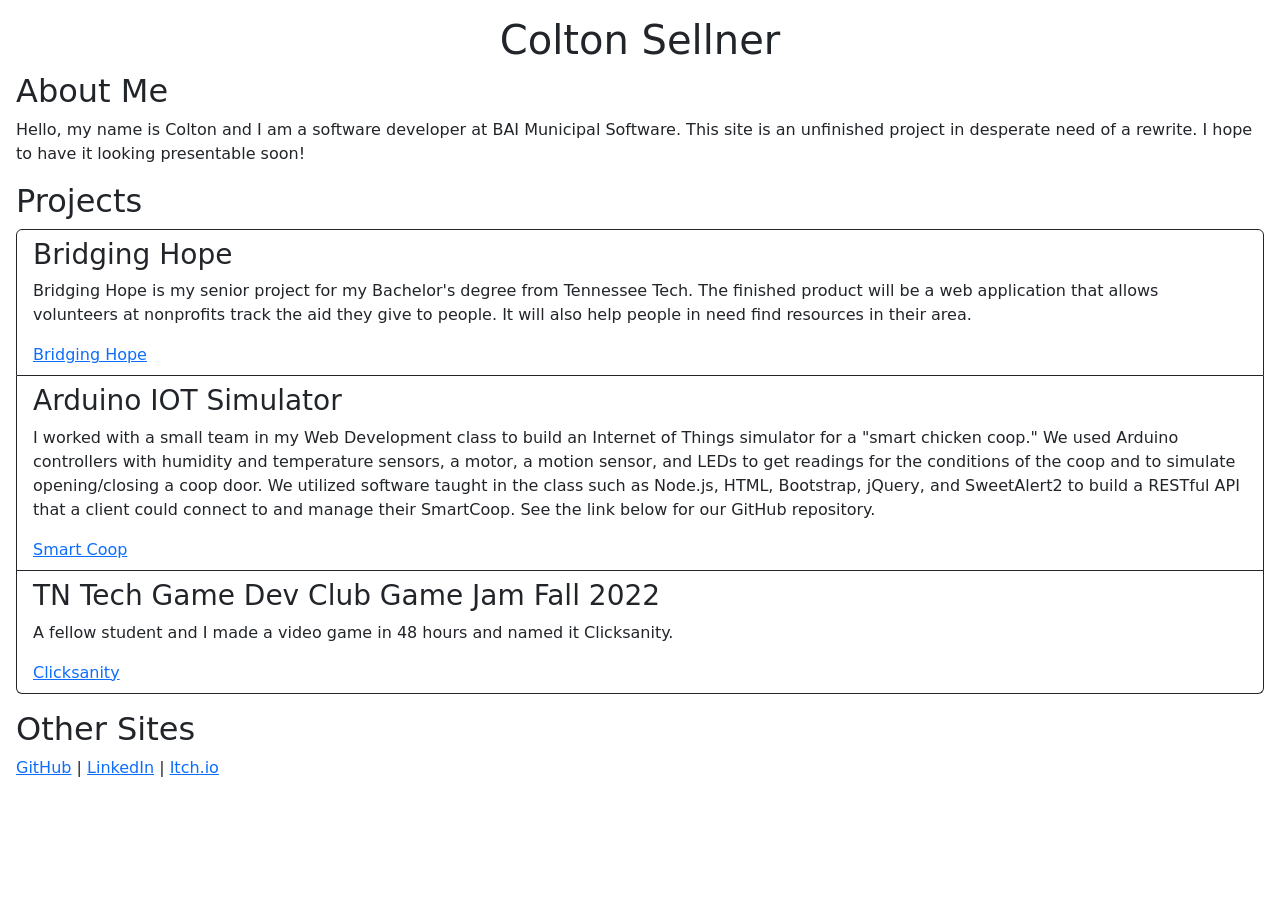
==== index.html @ 9461db30 "Update about me section" ====
<!DOCTYPE html>
<html lang="en">
<head>
    <meta charset="UTF-8">
    <meta name="viewport" content="width=device-width, initial-scale=1.0">
    <title>Colton Sellner's Portfolio</title>
    <link href="https://cdn.jsdelivr.net/npm/bootstrap@5.3.3/dist/css/bootstrap.min.css" rel="stylesheet" integrity="sha384-QWTKZyjpPEjISv5WaRU9OFeRpok6YctnYmDr5pNlyT2bRjXh0JMhjY6hW+ALEwIH" crossorigin="anonymous">
</head>
<style>
    canvas {
        position: absolute;
        left:0;
        top:0;
        z-index: -1;
    }
</style>
<body>
    <canvas></canvas>
    <h1 class="text-center pt-3">Colton Sellner</h1>
    <div class="px-3">
        <h2>About Me</h2>
        <p>
            Hello, my name is Colton and I am a software developer at BAI Municipal Software. 
            This site is an unfinished project in desperate need of a rewrite.
            I hope to have it looking presentable soon!
        </p>
    </div>
    <div class="px-3">
        <h2>Projects</h2>
        <ul class="list-group">
            <li class="list-group-item bg-transparent border-dark">
                <h3>Bridging Hope</h3>
                <p>
                    Bridging Hope is my senior project for my Bachelor's degree from Tennessee Tech.
                    The finished product will be a web application that allows volunteers at nonprofits track the aid they give to people.
                    It will also help people in need find resources in their area.
                </p>
                <a href="https://bridginghope.life">Bridging Hope</a>
            </li>
            <li class="list-group-item bg-transparent border-dark">
                <h3>Arduino IOT Simulator</h3>
                <p>
                    I worked with a small team in my Web Development class to build an Internet of Things simulator for a "smart chicken coop." 
                    We used Arduino controllers with humidity and temperature sensors, a motor, a motion sensor, and LEDs to get readings for the conditions of the coop and to simulate opening/closing a coop door. 
                    We utilized software taught in the class such as Node.js, HTML, Bootstrap, jQuery, and SweetAlert2 to build a RESTful API that a client could connect to and manage their SmartCoop. 
                    See the link below for our GitHub repository.
                </p>
                <a href="https://github.com/casellner/CSC3100-ExtraCredit">Smart Coop</a>
            </li>
            <li class="list-group-item bg-transparent border-dark">
                <h3>TN Tech Game Dev Club Game Jam Fall 2022</h3>
                <p>A fellow student and I made a video game in 48 hours and named it Clicksanity.</p>
                <a href="https://casellner.itch.io/clicksanity">Clicksanity</a>
            </li>
        </ul>
    </div>
    <div class="px-3 py-3">
        <h2>Other Sites</h2>
        <a href="https://github.com/casellner">GitHub</a> |
        <a href="https://www.linkedin.com/in/colton-sellner">LinkedIn</a> |
        <a href="https://casellner.itch.io/">Itch.io</a>
    </div>
</body>

<!--javascript for platformer functionality-->
<script src="index.js"></script>

<!--bootstrap-->
<script src="https://cdn.jsdelivr.net/npm/bootstrap@5.3.3/dist/js/bootstrap.bundle.min.js" integrity="sha384-YvpcrYf0tY3lHB60NNkmXc5s9fDVZLESaAA55NDzOxhy9GkcIdslK1eN7N6jIeHz" crossorigin="anonymous"></script>

</html>
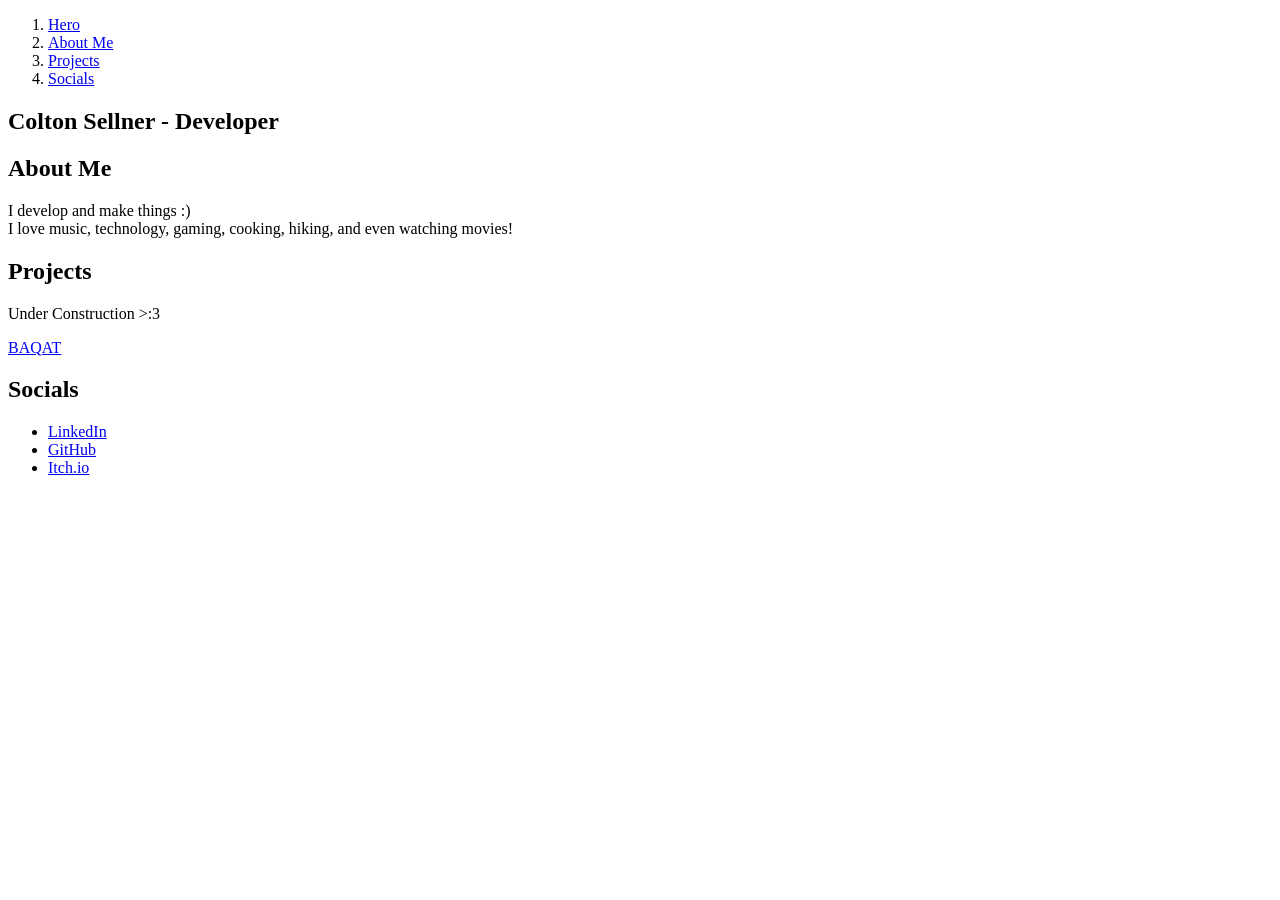
==== commit e94507ec: "remove clutter and redesign layout" ====
--- a/index.html
+++ b/index.html
@@ -1,71 +1,48 @@
 <!DOCTYPE html>
 <html lang="en">
+
 <head>
     <meta charset="UTF-8">
     <meta name="viewport" content="width=device-width, initial-scale=1.0">
-    <title>Colton Sellner's Portfolio</title>
-    <link href="https://cdn.jsdelivr.net/npm/bootstrap@5.3.3/dist/css/bootstrap.min.css" rel="stylesheet" integrity="sha384-QWTKZyjpPEjISv5WaRU9OFeRpok6YctnYmDr5pNlyT2bRjXh0JMhjY6hW+ALEwIH" crossorigin="anonymous">
+    <title>Colton Sellner - Personal Site</title>
 </head>
-<style>
-    canvas {
-        position: absolute;
-        left:0;
-        top:0;
-        z-index: -1;
-    }
-</style>
+
 <body>
-    <canvas></canvas>
-    <h1 class="text-center pt-3">Colton Sellner</h1>
-    <div class="px-3">
+    <nav>
+        <ol>
+            <li><a href="#hero">Hero</a></li>
+            <li><a href="#about">About Me</a></li>
+            <li><a href="#projects">Projects</a></li>
+            <li><a href="#socials">Socials</a></li>
+        </ol>
+    </nav>
+    
+    <section id="hero">
+        <h1>Colton Sellner - Developer</h1> <!--TODO: add longer title (builder? curious mind?)-->
+    </section>
+    <section id="about">
         <h2>About Me</h2>
+        <!--TODO: write about myself in more detail (ex. I love birds, here's my parrot)-->
         <p>
-            Hello, my name is Colton and I am a software developer at BAI Municipal Software. 
-            This site is an unfinished project in desperate need of a rewrite.
-            I hope to have it looking presentable soon!
+            I develop and make things :)<br>
+            I love music, technology, gaming, cooking, hiking, and even watching movies!
         </p>
-    </div>
-    <div class="px-3">
+    </section>
+    <section id="projects">
         <h2>Projects</h2>
-        <ul class="list-group">
-            <li class="list-group-item bg-transparent border-dark">
-                <h3>Bridging Hope</h3>
-                <p>
-                    Bridging Hope is my senior project for my Bachelor's degree from Tennessee Tech.
-                    The finished product will be a web application that allows volunteers at nonprofits track the aid they give to people.
-                    It will also help people in need find resources in their area.
-                </p>
-                <a href="https://bridginghope.life">Bridging Hope</a>
-            </li>
-            <li class="list-group-item bg-transparent border-dark">
-                <h3>Arduino IOT Simulator</h3>
-                <p>
-                    I worked with a small team in my Web Development class to build an Internet of Things simulator for a "smart chicken coop." 
-                    We used Arduino controllers with humidity and temperature sensors, a motor, a motion sensor, and LEDs to get readings for the conditions of the coop and to simulate opening/closing a coop door. 
-                    We utilized software taught in the class such as Node.js, HTML, Bootstrap, jQuery, and SweetAlert2 to build a RESTful API that a client could connect to and manage their SmartCoop. 
-                    See the link below for our GitHub repository.
-                </p>
-                <a href="https://github.com/casellner/CSC3100-ExtraCredit">Smart Coop</a>
-            </li>
-            <li class="list-group-item bg-transparent border-dark">
-                <h3>TN Tech Game Dev Club Game Jam Fall 2022</h3>
-                <p>A fellow student and I made a video game in 48 hours and named it Clicksanity.</p>
-                <a href="https://casellner.itch.io/clicksanity">Clicksanity</a>
-            </li>
+        <p>Under Construction >:3</p>
+        <!--TODO: design project cards-->
+        <a href="projects/BAQAT/index.html">BAQAT</a>
+        <!--TODO: write about BAQAT-->
+    </section>
+    <section id="socials">
+        <h2>Socials</h2>
+        <ul>
+            <li><a href="https://www.linkedin.com/in/colton-sellner">LinkedIn</a></li>
+            <li><a href="https://github.com/casellner">GitHub</a></li>
+            <li><a href="https://casellner.itch.io/">Itch.io</a></li>
         </ul>
-    </div>
-    <div class="px-3 py-3">
-        <h2>Other Sites</h2>
-        <a href="https://github.com/casellner">GitHub</a> |
-        <a href="https://www.linkedin.com/in/colton-sellner">LinkedIn</a> |
-        <a href="https://casellner.itch.io/">Itch.io</a>
-    </div>
+    </section>
 </body>
 
-<!--javascript for platformer functionality-->
-<script src="index.js"></script>
-
-<!--bootstrap-->
-<script src="https://cdn.jsdelivr.net/npm/bootstrap@5.3.3/dist/js/bootstrap.bundle.min.js" integrity="sha384-YvpcrYf0tY3lHB60NNkmXc5s9fDVZLESaAA55NDzOxhy9GkcIdslK1eN7N6jIeHz" crossorigin="anonymous"></script>
-
-</html>+</html>
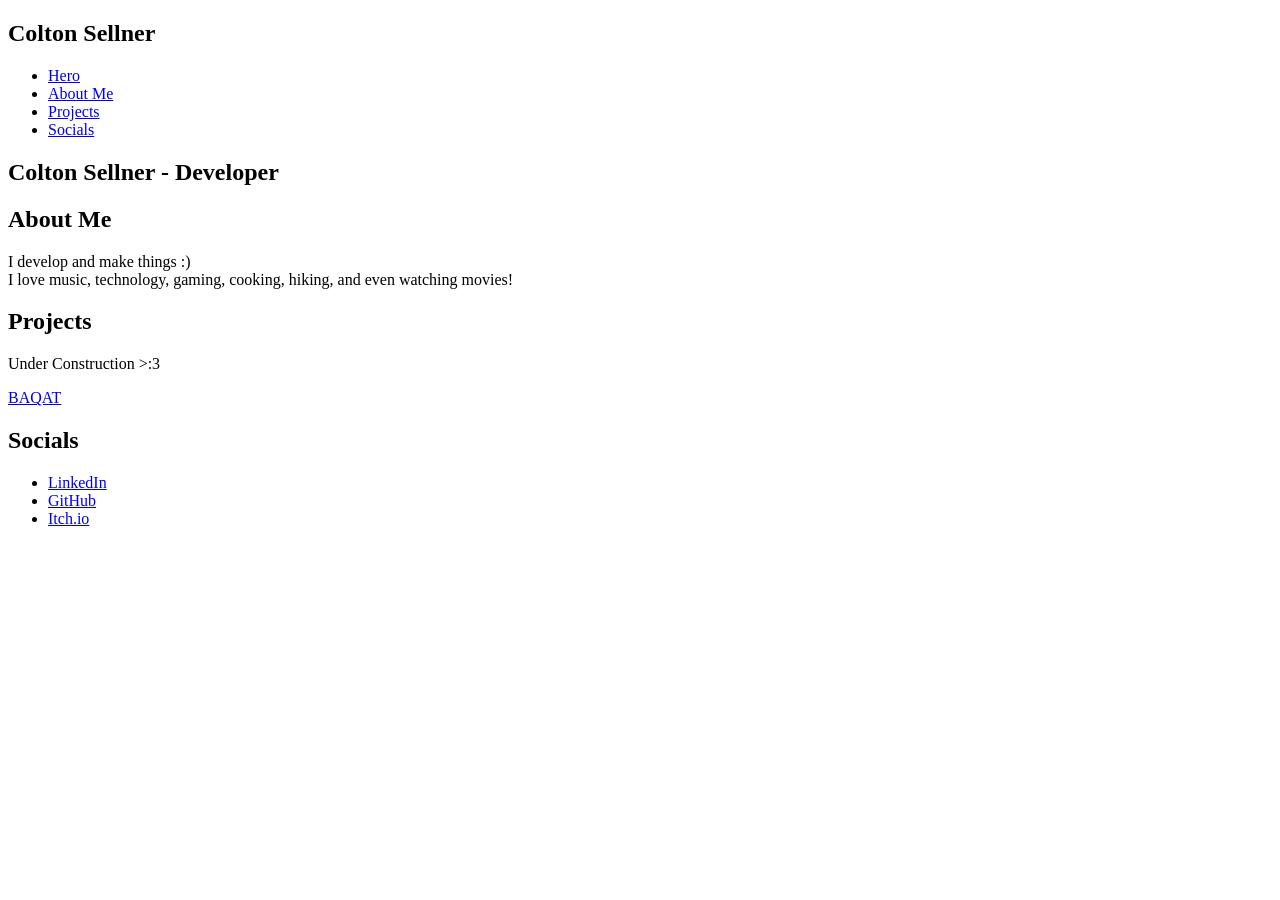
==== commit e3428e08: "update nav and update documentation" ====
--- a/index.html
+++ b/index.html
@@ -9,12 +9,13 @@
 
 <body>
     <nav>
-        <ol>
+        <h2>Colton Sellner</h2>
+        <ul>
             <li><a href="#hero">Hero</a></li>
             <li><a href="#about">About Me</a></li>
             <li><a href="#projects">Projects</a></li>
             <li><a href="#socials">Socials</a></li>
-        </ol>
+        </ul>
     </nav>
     
     <section id="hero">
@@ -30,6 +31,7 @@
     </section>
     <section id="projects">
         <h2>Projects</h2>
+        <!--TODO: add more projects-->
         <p>Under Construction >:3</p>
         <!--TODO: design project cards-->
         <a href="projects/BAQAT/index.html">BAQAT</a>
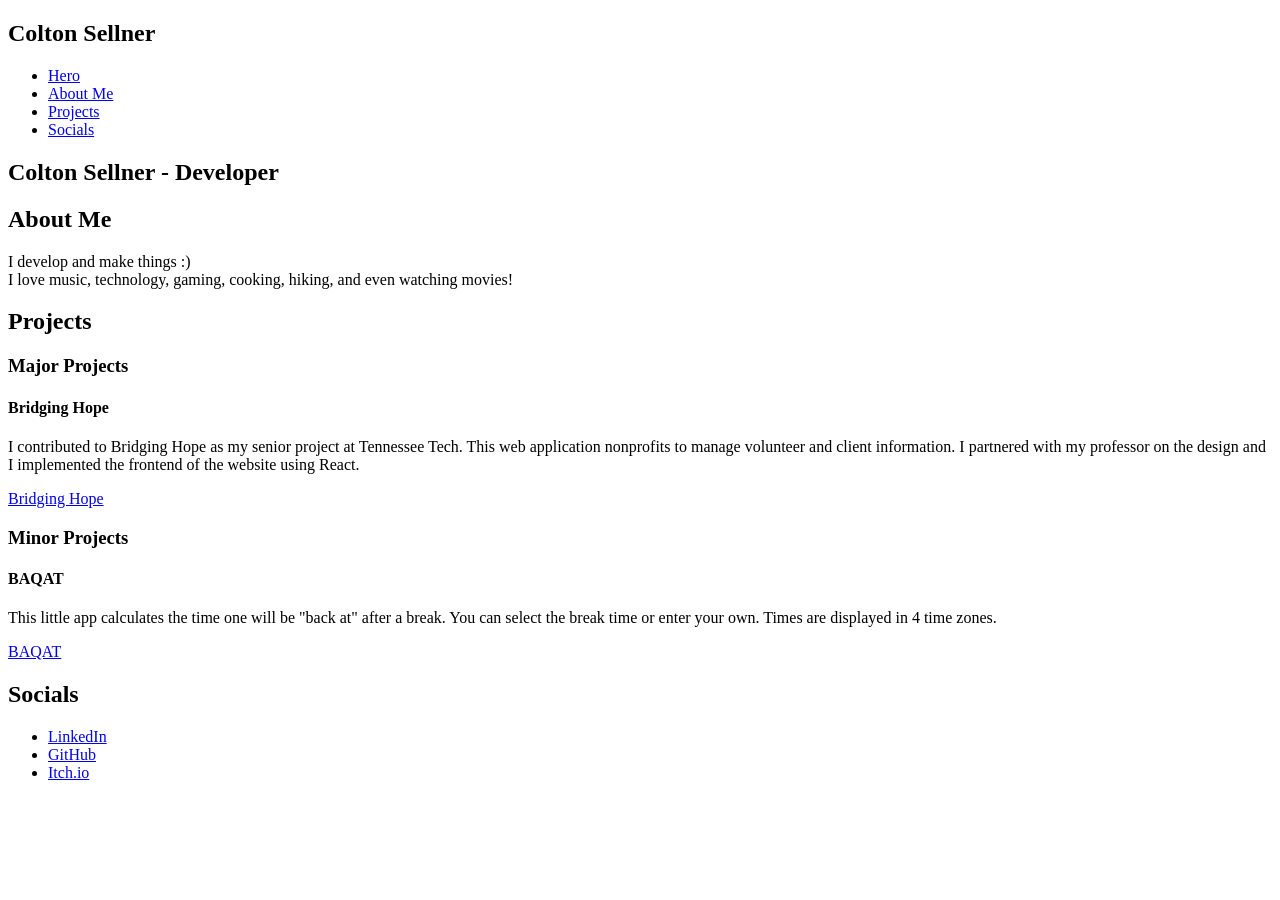
==== commit 3d78d059: "design barebones project card and add projects" ====
--- a/index.html
+++ b/index.html
@@ -21,6 +21,7 @@
     <section id="hero">
         <h1>Colton Sellner - Developer</h1> <!--TODO: add longer title (builder? curious mind?)-->
     </section>
+
     <section id="about">
         <h2>About Me</h2>
         <!--TODO: write about myself in more detail (ex. I love birds, here's my parrot)-->
@@ -29,14 +30,34 @@
             I love music, technology, gaming, cooking, hiking, and even watching movies!
         </p>
     </section>
+
     <section id="projects">
         <h2>Projects</h2>
-        <!--TODO: add more projects-->
-        <p>Under Construction >:3</p>
-        <!--TODO: design project cards-->
-        <a href="projects/BAQAT/index.html">BAQAT</a>
-        <!--TODO: write about BAQAT-->
+        <h3>Major Projects</h3>
+        <div>
+            <h4>Bridging Hope</h4>
+            <!--<img>--> <!--TODO: add image-->
+            <p>
+                I contributed to Bridging Hope as my senior project at Tennessee Tech. 
+                This web application nonprofits to manage volunteer and client information. 
+                I partnered with my professor on the design and I implemented the frontend of the website using React.
+            </p>
+            <a href="https://bridging-hope.com/">Bridging Hope</a>
+        </div>
+        <!--TODO: feathery project when more polished-->
+        <h3>Minor Projects</h3>
+        <!--TODO: LimeStone Theme Pack-->
+        <div>
+            <h4>BAQAT</h4>
+            <!--<img>--> <!--TODO: add image-->
+            <p>
+                This little app calculates the time one will be "back at" after a break. 
+                You can select the break time or enter your own. Times are displayed in 4 time zones.
+            </p>
+            <a href="projects/BAQAT/index.html">BAQAT</a>
+        </div>
     </section>
+    
     <section id="socials">
         <h2>Socials</h2>
         <ul>
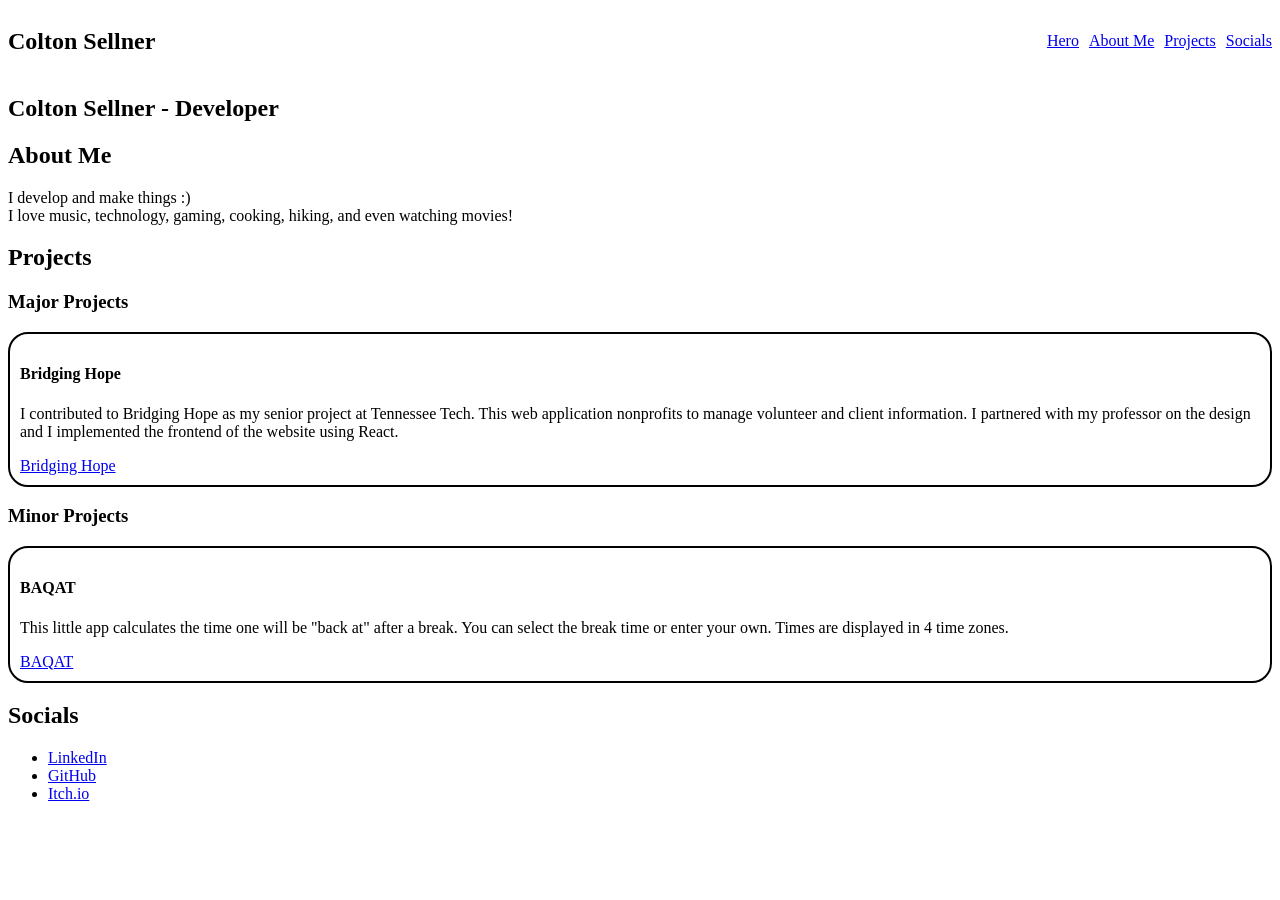
==== commit 7a34acae: "add styles.css and CSS for navbar and project cards" ====
--- a/index.html
+++ b/index.html
@@ -5,12 +5,13 @@
     <meta charset="UTF-8">
     <meta name="viewport" content="width=device-width, initial-scale=1.0">
     <title>Colton Sellner - Personal Site</title>
+    <link rel="stylesheet" href="styles.css">
 </head>
 
 <body>
     <nav>
         <h2>Colton Sellner</h2>
-        <ul>
+        <ul id="nav-links">
             <li><a href="#hero">Hero</a></li>
             <li><a href="#about">About Me</a></li>
             <li><a href="#projects">Projects</a></li>
@@ -34,7 +35,7 @@
     <section id="projects">
         <h2>Projects</h2>
         <h3>Major Projects</h3>
-        <div>
+        <div class="project-card">
             <h4>Bridging Hope</h4>
             <!--<img>--> <!--TODO: add image-->
             <p>
@@ -47,7 +48,7 @@
         <!--TODO: feathery project when more polished-->
         <h3>Minor Projects</h3>
         <!--TODO: LimeStone Theme Pack-->
-        <div>
+        <div class="project-card">
             <h4>BAQAT</h4>
             <!--<img>--> <!--TODO: add image-->
             <p>
--- a/styles.css
+++ b/styles.css
@@ -0,0 +1,25 @@
+/* navbar */
+nav {
+    display: flex;
+    justify-content: space-between;
+    align-items: center;
+}
+
+#nav-links {
+    display: flex;
+    gap: 10px;
+}
+
+#nav-links li {
+    list-style-type: none;
+}
+
+/* projects */
+.project-card {
+    border-style: solid;
+    border-width: 2px;
+    border-color: black;
+    border-radius: 20px;
+
+    padding: 10px;
+}
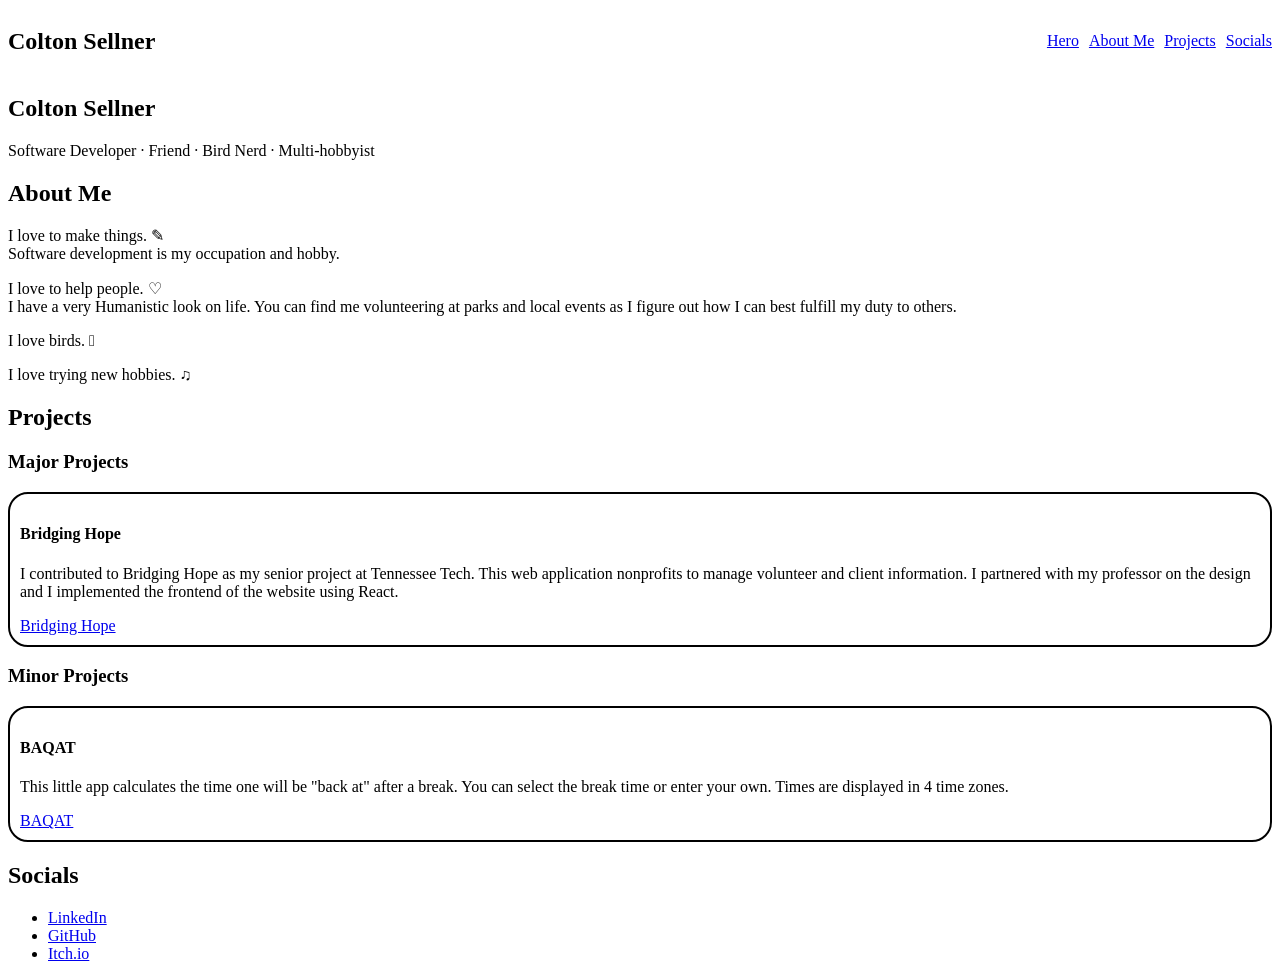
==== commit 950eec29: "add structure to hero and about sections" ====
--- a/index.html
+++ b/index.html
@@ -20,15 +20,27 @@
     </nav>
     
     <section id="hero">
-        <h1>Colton Sellner - Developer</h1> <!--TODO: add longer title (builder? curious mind?)-->
+        <h1>Colton Sellner</h1>
+        <p>Software Developer · Friend · Bird Nerd · Multi-hobbyist</p>
     </section>
 
     <section id="about">
         <h2>About Me</h2>
-        <!--TODO: write about myself in more detail (ex. I love birds, here's my parrot)-->
+        <!--TODO: include music, technology, gaming, cooking, hiking, and even watching movies! Also review everything-->
         <p>
-            I develop and make things :)<br>
-            I love music, technology, gaming, cooking, hiking, and even watching movies!
+            I love to make things. ✎<br>
+            Software development is my occupation and hobby.
+        </p>
+        <p>
+            I love to help people. ♡<br>
+            I have a very Humanistic look on life. You can find me volunteering at parks and local events as I figure out how I can best fulfill my duty to others.
+        </p>
+        <!--TODO: add picture of Picasso-->
+        <p>
+            I love birds. 𓅃<br>
+        </p>
+        <p>
+            I love trying new hobbies. ♫<br>
         </p>
     </section>
 
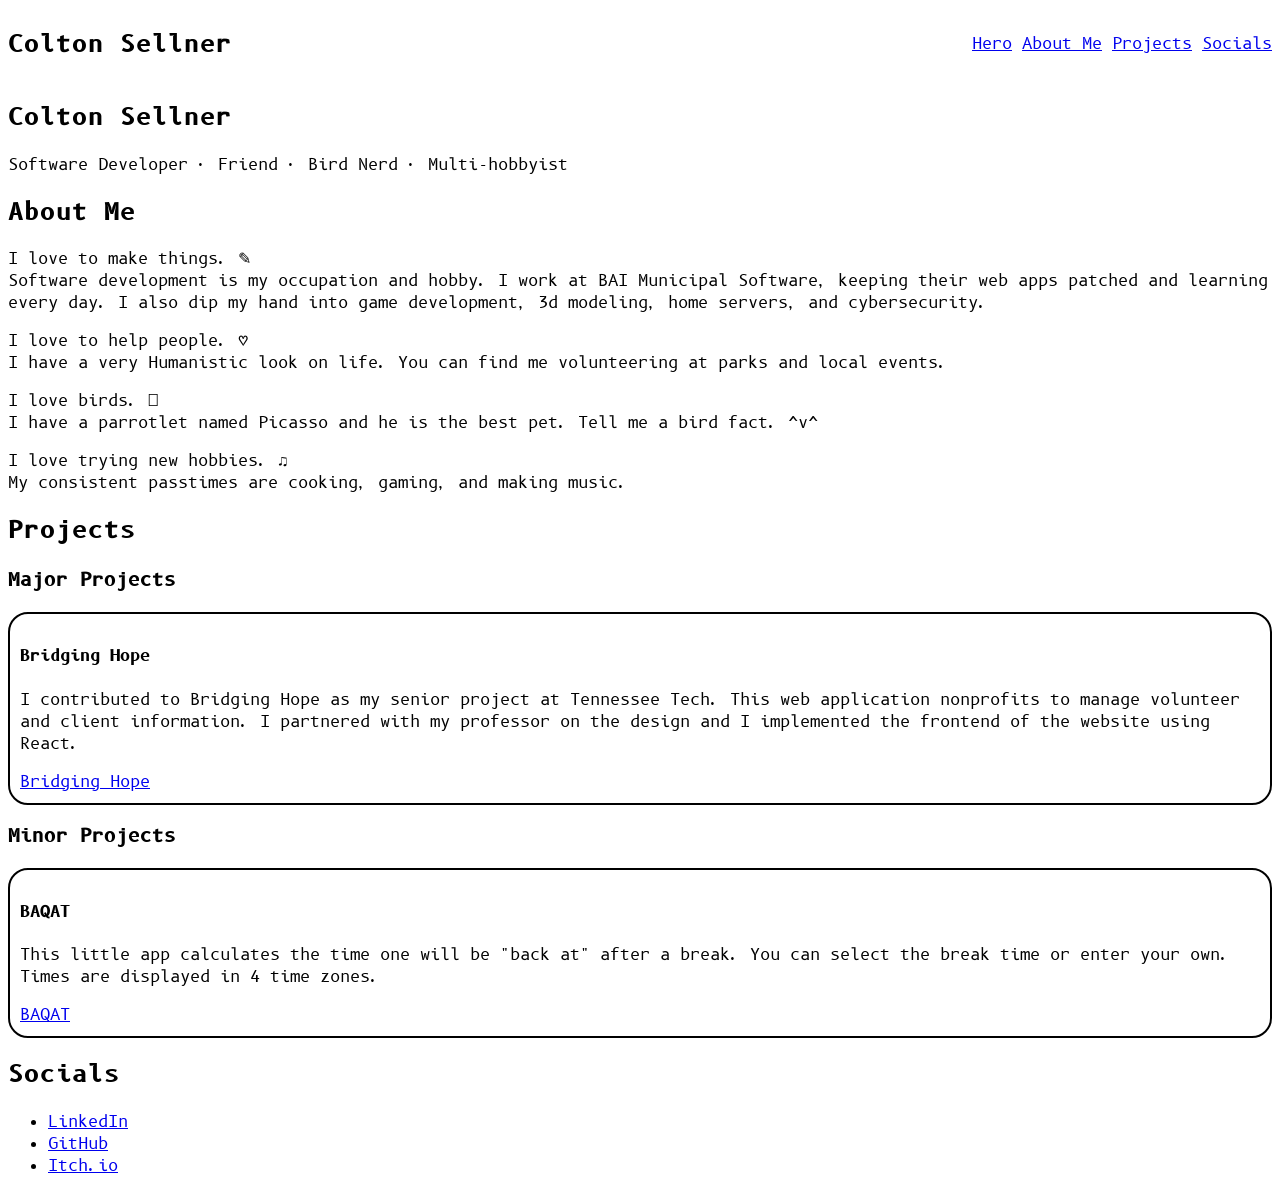
==== commit fcfdbe6d: "fill out about me and add first font" ====
--- a/index.html
+++ b/index.html
@@ -6,6 +6,11 @@
     <meta name="viewport" content="width=device-width, initial-scale=1.0">
     <title>Colton Sellner - Personal Site</title>
     <link rel="stylesheet" href="styles.css">
+
+    <!-- Google Fonts -->
+    <link rel="preconnect" href="https://fonts.googleapis.com">
+    <link rel="preconnect" href="https://fonts.gstatic.com" crossorigin>
+    <link href="https://fonts.googleapis.com/css2?family=B612+Mono:ital,wght@0,400;0,700;1,400;1,700&family=Share+Tech+Mono&display=swap" rel="stylesheet">
 </head>
 
 <body>
@@ -26,21 +31,22 @@
 
     <section id="about">
         <h2>About Me</h2>
-        <!--TODO: include music, technology, gaming, cooking, hiking, and even watching movies! Also review everything-->
         <p>
             I love to make things. ✎<br>
-            Software development is my occupation and hobby.
+            Software development is my occupation and hobby. I work at BAI Municipal Software, keeping their web apps patched and learning every day. I also dip my hand into game development, 3d modeling, home servers, and cybersecurity.
         </p>
         <p>
             I love to help people. ♡<br>
-            I have a very Humanistic look on life. You can find me volunteering at parks and local events as I figure out how I can best fulfill my duty to others.
+            I have a very Humanistic look on life. You can find me volunteering at parks and local events.
         </p>
         <!--TODO: add picture of Picasso-->
         <p>
             I love birds. 𓅃<br>
+            I have a parrotlet named Picasso and he is the best pet. Tell me a bird fact. ^v^
         </p>
         <p>
             I love trying new hobbies. ♫<br>
+            My consistent passtimes are cooking, gaming, and making music.
         </p>
     </section>
 
--- a/styles.css
+++ b/styles.css
@@ -1,3 +1,10 @@
+body {
+    /* B612 Mono font */
+    font-family: "B612 Mono", monospace;
+    font-weight: 400;
+    font-style: normal;
+}
+
 /* navbar */
 nav {
     display: flex;
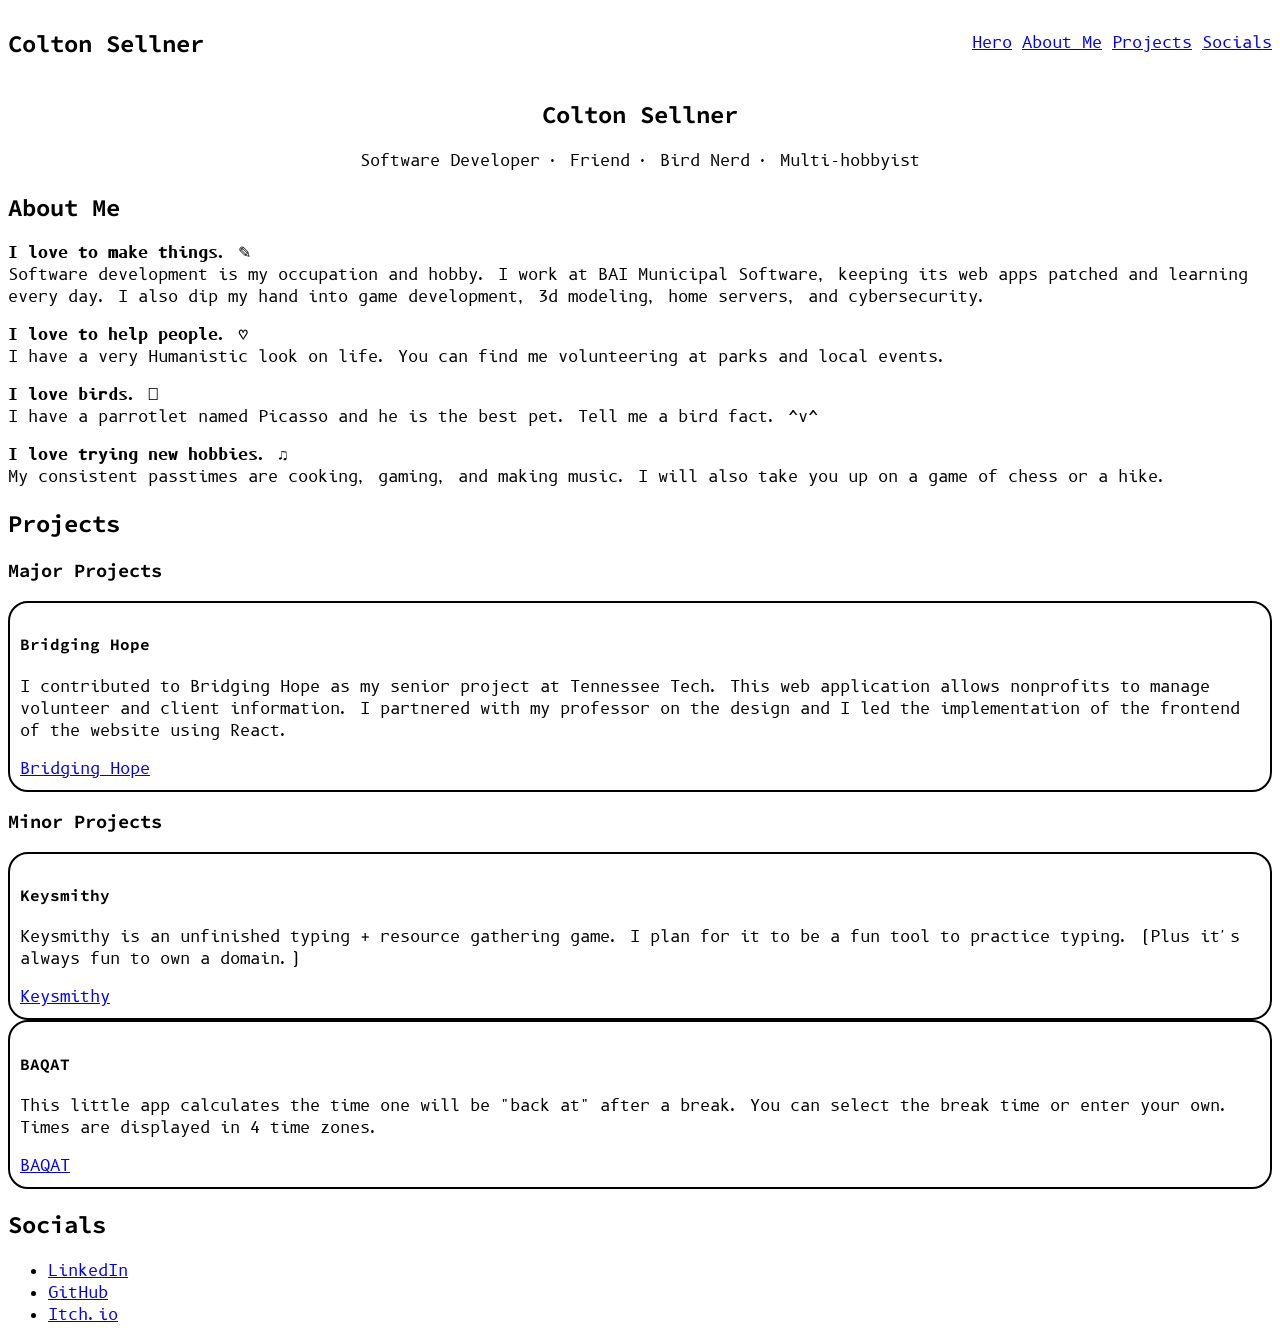
==== commit 0f1c92f2: "add finishing touches for the redesign" ====
--- a/index.html
+++ b/index.html
@@ -10,7 +10,7 @@
     <!-- Google Fonts -->
     <link rel="preconnect" href="https://fonts.googleapis.com">
     <link rel="preconnect" href="https://fonts.gstatic.com" crossorigin>
-    <link href="https://fonts.googleapis.com/css2?family=B612+Mono:ital,wght@0,400;0,700;1,400;1,700&family=Share+Tech+Mono&display=swap" rel="stylesheet">
+    <link href="https://fonts.googleapis.com/css2?family=B612+Mono:ital,wght@0,400;0,700;1,400;1,700&family=Source+Code+Pro:ital,wght@0,200..900;1,200..900&display=swap" rel="stylesheet">
 </head>
 
 <body>
@@ -32,21 +32,22 @@
     <section id="about">
         <h2>About Me</h2>
         <p>
-            I love to make things. ✎<br>
-            Software development is my occupation and hobby. I work at BAI Municipal Software, keeping their web apps patched and learning every day. I also dip my hand into game development, 3d modeling, home servers, and cybersecurity.
+            <b>I love to make things.</b> ✎<br>
+            Software development is my occupation and hobby. I work at BAI Municipal Software, keeping its web apps patched and learning every day.
+            I also dip my hand into game development, 3d modeling, home servers, and cybersecurity.
         </p>
         <p>
-            I love to help people. ♡<br>
+            <b>I love to help people.</b> ♡<br>
             I have a very Humanistic look on life. You can find me volunteering at parks and local events.
         </p>
         <!--TODO: add picture of Picasso-->
         <p>
-            I love birds. 𓅃<br>
+            <b>I love birds.</b> 𓅃<br>
             I have a parrotlet named Picasso and he is the best pet. Tell me a bird fact. ^v^
         </p>
         <p>
-            I love trying new hobbies. ♫<br>
-            My consistent passtimes are cooking, gaming, and making music.
+            <b>I love trying new hobbies.</b> ♫<br>
+            My consistent passtimes are cooking, gaming, and making music. I will also take you up on a game of chess or a hike.
         </p>
     </section>
 
@@ -58,13 +59,22 @@
             <!--<img>--> <!--TODO: add image-->
             <p>
                 I contributed to Bridging Hope as my senior project at Tennessee Tech. 
-                This web application nonprofits to manage volunteer and client information. 
-                I partnered with my professor on the design and I implemented the frontend of the website using React.
+                This web application allows nonprofits to manage volunteer and client information. 
+                I partnered with my professor on the design and I led the implementation of the frontend of the website using React.
             </p>
-            <a href="https://bridging-hope.com/">Bridging Hope</a>
+            <a href="https://bridging-hope.com/" target="_blank">Bridging Hope</a>
         </div>
         <!--TODO: feathery project when more polished-->
         <h3>Minor Projects</h3>
+        <div class="project-card">
+            <h4>Keysmithy</h4>
+            <!--<img>--> <!--TODO: add image-->
+            <p>
+                Keysmithy is an unfinished typing + resource gathering game. I plan for it to be a fun tool to practice typing.
+                (Plus it's always fun to own a domain.)
+            </p>
+            <a href="https://keysmithy.com" target="_blank">Keysmithy</a>
+        </div>
         <!--TODO: LimeStone Theme Pack-->
         <div class="project-card">
             <h4>BAQAT</h4>
@@ -73,16 +83,16 @@
                 This little app calculates the time one will be "back at" after a break. 
                 You can select the break time or enter your own. Times are displayed in 4 time zones.
             </p>
-            <a href="projects/BAQAT/index.html">BAQAT</a>
+            <a href="projects/BAQAT/index.html" target="_blank">BAQAT</a>
         </div>
     </section>
     
     <section id="socials">
         <h2>Socials</h2>
         <ul>
-            <li><a href="https://www.linkedin.com/in/colton-sellner">LinkedIn</a></li>
-            <li><a href="https://github.com/casellner">GitHub</a></li>
-            <li><a href="https://casellner.itch.io/">Itch.io</a></li>
+            <li><a href="https://www.linkedin.com/in/colton-sellner" target="_blank">LinkedIn</a></li>
+            <li><a href="https://github.com/casellner" target="_blank">GitHub</a></li>
+            <li><a href="https://casellner.itch.io/" target="_blank">Itch.io</a></li>
         </ul>
     </section>
 </body>
--- a/styles.css
+++ b/styles.css
@@ -2,6 +2,14 @@
     /* B612 Mono font */
     font-family: "B612 Mono", monospace;
     font-weight: 400;
+    font-style: normal;
+}
+
+/* font for headers */
+h1, h2, h3, h4, h5, h6 {
+    font-family: "Source Code Pro", monospace;
+    font-optical-sizing: auto;
+    font-weight: 650;
     font-style: normal;
 }
 
@@ -21,6 +29,10 @@
     list-style-type: none;
 }
 
+#hero * {
+    text-align: center;
+}
+
 /* projects */
 .project-card {
     border-style: solid;
